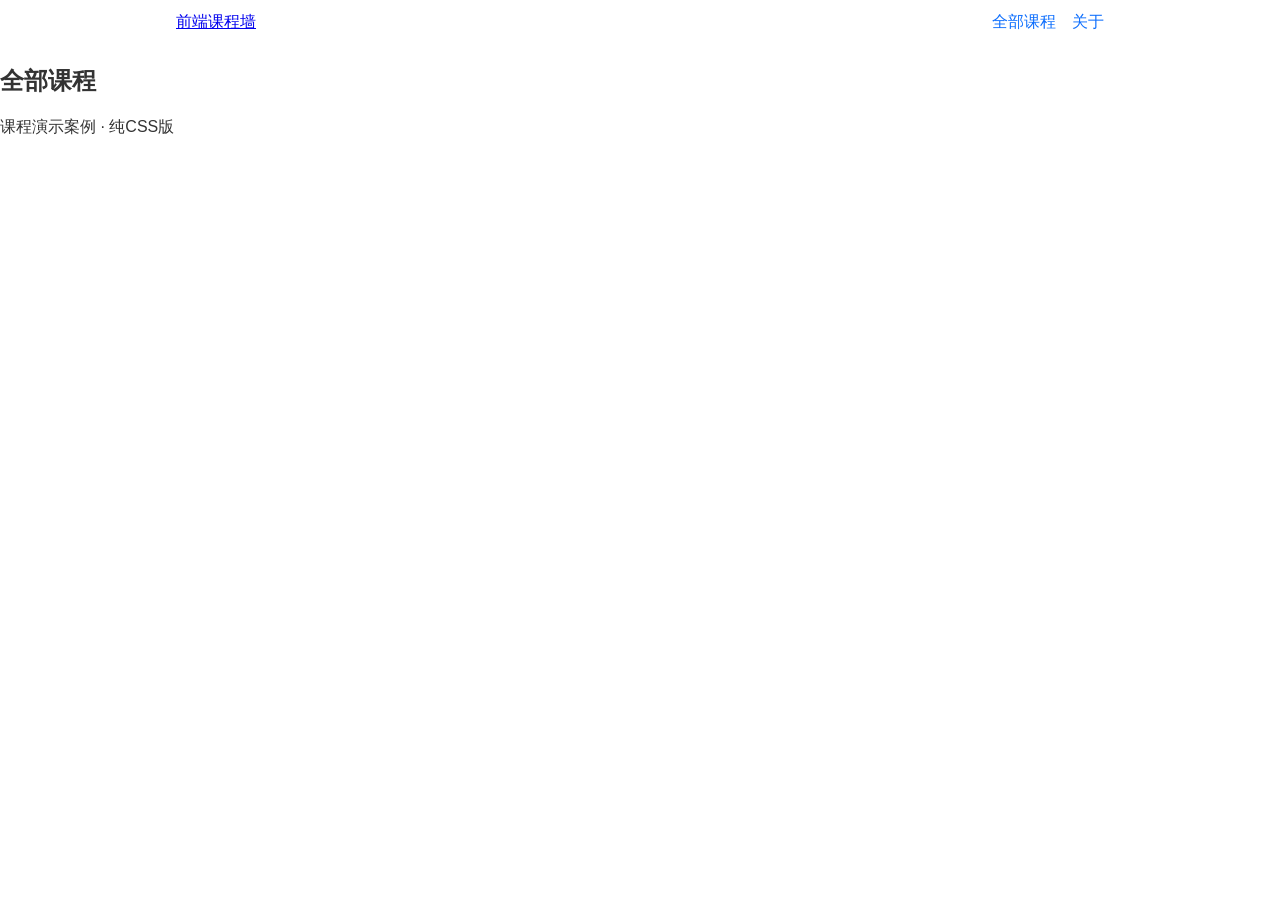
==== courses-page/index.html @ aa744f8c "添加课程展示页结构与Flex导航" ====
<!DOCTYPE html>
<html lang="zh-CN">
<head>
  <meta charset="UTF-8">
  <meta name="viewport" content="width=device-width, initial-scale=1.0">
  <title>课程展示</title>
  <link rel="stylesheet" href="css/courses.css">
</head>
<body>
  <header class="site-header">
    <div class="nav-wrap">
      <a class="logo" href="#">前端课程墙</a>
      <nav class="main-nav">
        <a href="#courses">全部课程</a>
        <a href="#about">关于</a>
      </nav>
    </div>
  </header>
  <main>
    <section id="courses">
      <h2>全部课程</h2>
      <div class="card-grid">
        <!-- 卡片下一步填 -->
      </div>
    </section>
  </main>
  <footer><p>课程演示案例 · 纯CSS版</p></footer>
</body>
</html>
---- courses-page/css/courses.css ----
* { box-sizing: border-box; }

body {
  font-family: "Microsoft YaHei", sans-serif;
  margin: 0;
  color: #333;
}

.nav-wrap {
  max-width: 960px;
  margin: 0 auto;
  padding: 12px 16px;
  display: flex;
  justify-content: space-between;
  align-items: center;
  flex-wrap: wrap;
  gap: 8px;
}

.main-nav {
  display: flex;
  gap: 16px;
}

.main-nav a { text-decoration: none; color: #0d6efd; }
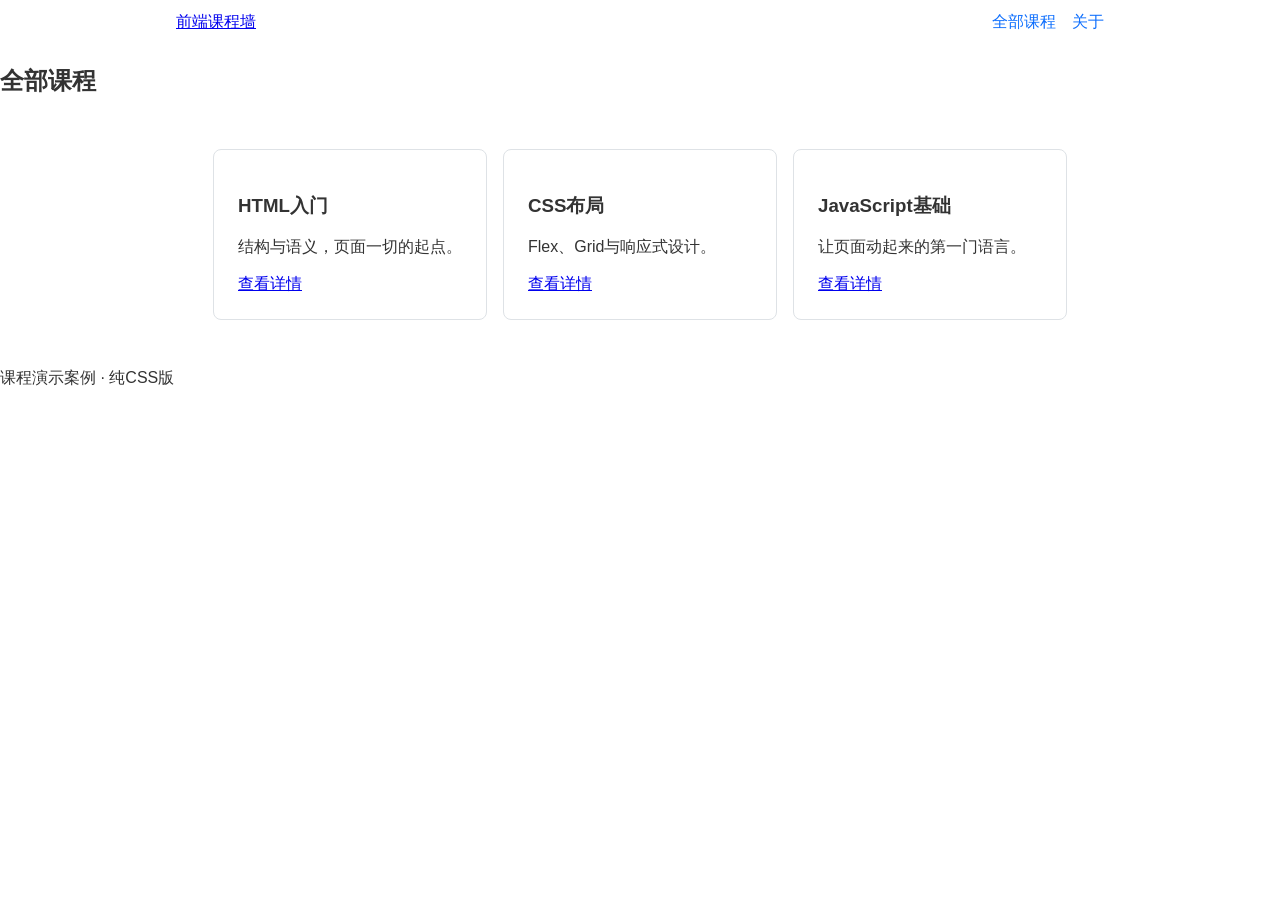
==== commit 97eeaa27: "添加Grid卡片墙与响应式断点" ====
--- a/courses-page/index.html
+++ b/courses-page/index.html
@@ -20,7 +20,24 @@
     <section id="courses">
       <h2>全部课程</h2>
       <div class="card-grid">
-        <!-- 卡片下一步填 -->
+      <div class="card-grid">
+  <article class="course-card">
+    <h3>HTML入门</h3>
+    <p>结构与语义，页面一切的起点。</p>
+    <a href="#">查看详情</a>
+  </article>
+  <article class="course-card">
+    <h3>CSS布局</h3>
+    <p>Flex、Grid与响应式设计。</p>
+    <a href="#">查看详情</a>
+  </article>
+  <article class="course-card">
+    <h3>JavaScript基础</h3>
+    <p>让页面动起来的第一门语言。</p>
+    <a href="#">查看详情</a>
+  </article>
+</div>
+
       </div>
     </section>
   </main>
--- a/courses-page/css/courses.css
+++ b/courses-page/css/courses.css
@@ -23,3 +23,22 @@
 }
 
 .main-nav a { text-decoration: none; color: #0d6efd; }
+.card-grid {
+  max-width: 960px;
+  margin: 0 auto;
+  padding: 16px;
+  display: grid;
+  grid-template-columns: repeat(auto-fit, minmax(260px, 1fr));
+  gap: 16px;
+}
+
+.course-card {
+  border: 1px solid #dee2e6;
+  border-radius: 8px;
+  padding: 16px;
+}
+
+@media (min-width: 992px) {
+  .course-card { padding: 24px; }
+}
+
